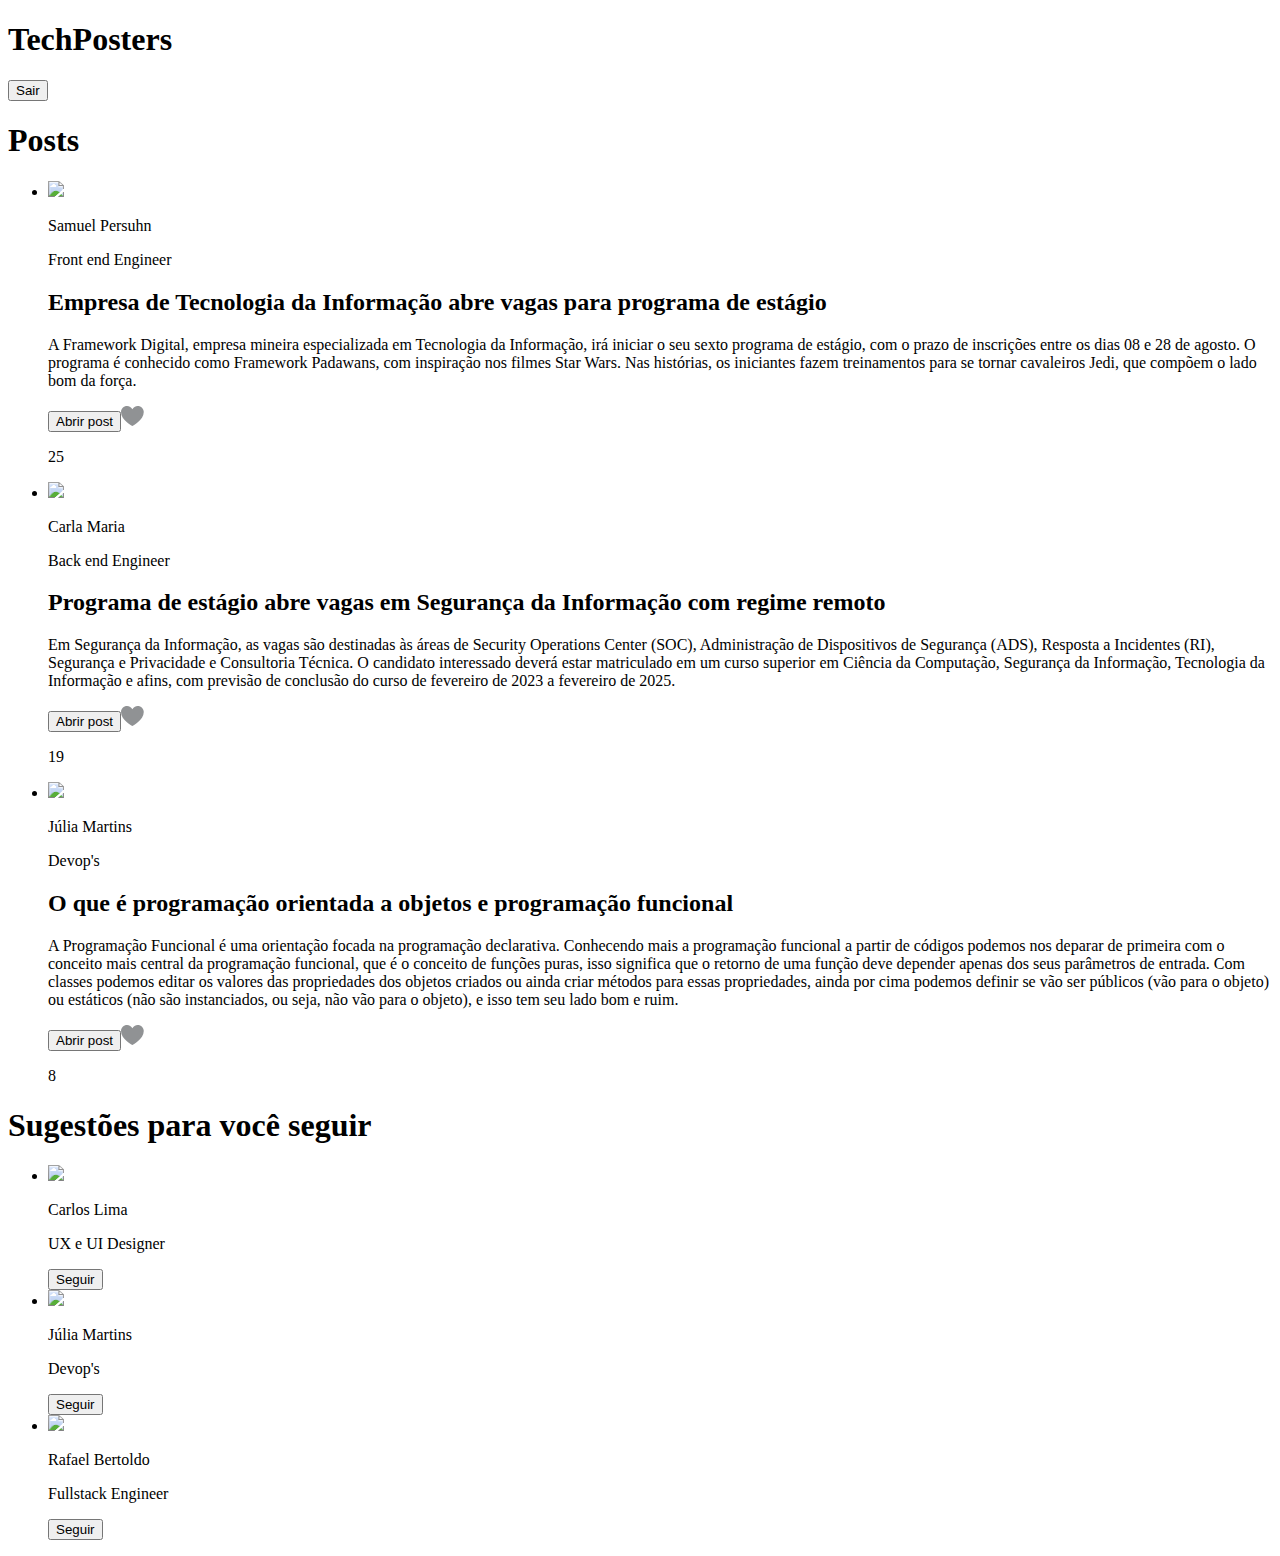
==== index.html @ 6c21739e "entrega com html e DOM funcionando" ====
<!DOCTYPE html>
<html lang="en">
  <head>
    <meta charset="UTF-8" />
    <meta http-equiv="X-UA-Compatible" content="IE=edge" />
    <meta name="viewport" content="width=device-width, initial-scale=1.0" />

    <!-- CSS -->
    <link rel="stylesheet" href="./src/styles/reset.css" />
    <link rel="stylesheet" href="./src/styles/index.css" />

    <!-- FONTE -->
    <link rel="preconnect" href="https://fonts.googleapis.com" />
    <link rel="preconnect" href="https://fonts.gstatic.com" crossorigin />
    <link
      href="https://fonts.googleapis.com/css2?family=Inter:wght@100;200;300;400;500;600;700;800;900&display=swap"
      rel="stylesheet"
    />

    <!-- JS -->
    <script src="./src/scripts/database.js" defer></script>
    <script src="./src/scripts/index.js" defer></script>

    <title>Criando rede social</title>
  </head>
  <body>
  </body>
</html>
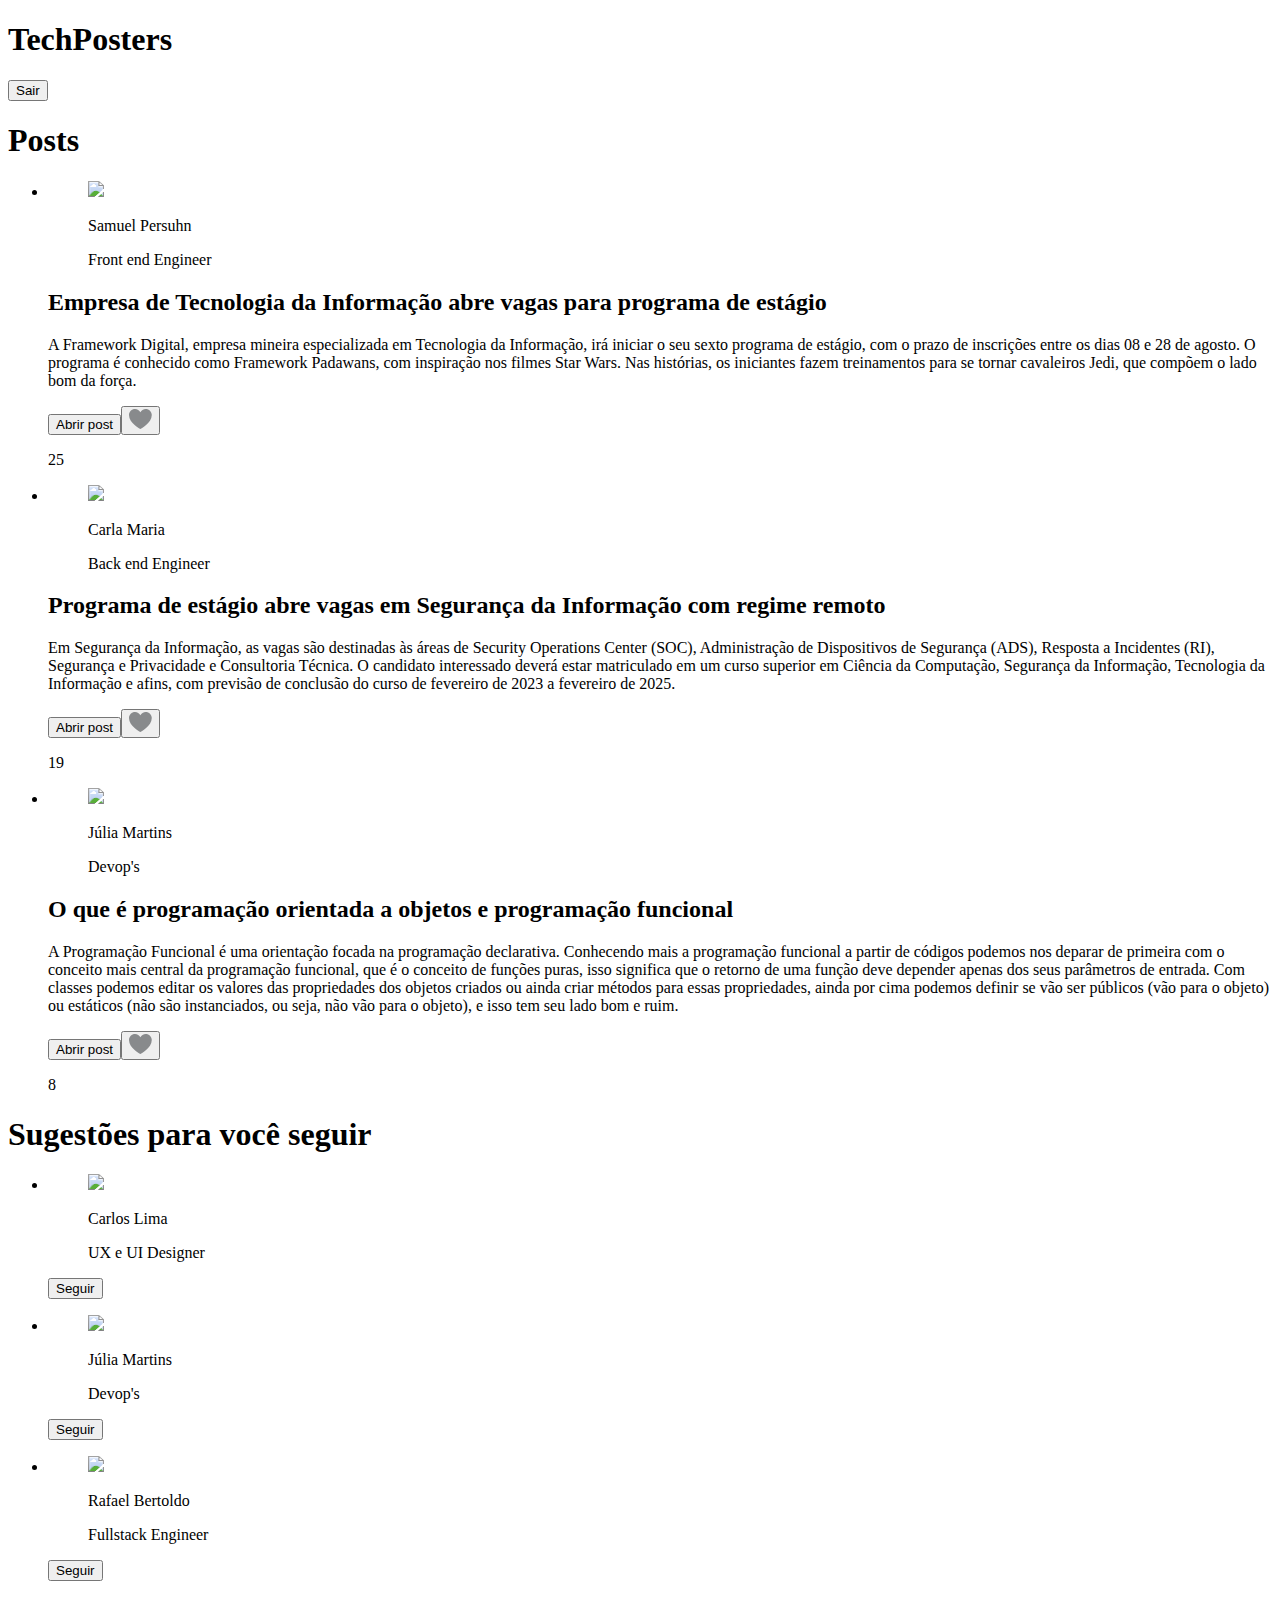
==== commit 9a737045: "entrega com modal" ====
--- a/index.html
+++ b/index.html
@@ -24,6 +24,8 @@
     <title>Criando rede social</title>
   </head>
   <body>
+    <!-- <dialog class="modal__controller"></dialog> -->
+    <dialog class="modal-item__controller"></dialog>
   </body>
 </html>
 
--- a/src/styles/index.css
+++ b/src/styles/index.css
@@ -0,0 +1,4 @@
+.likeButton{
+    cursor: pointer;
+}
+
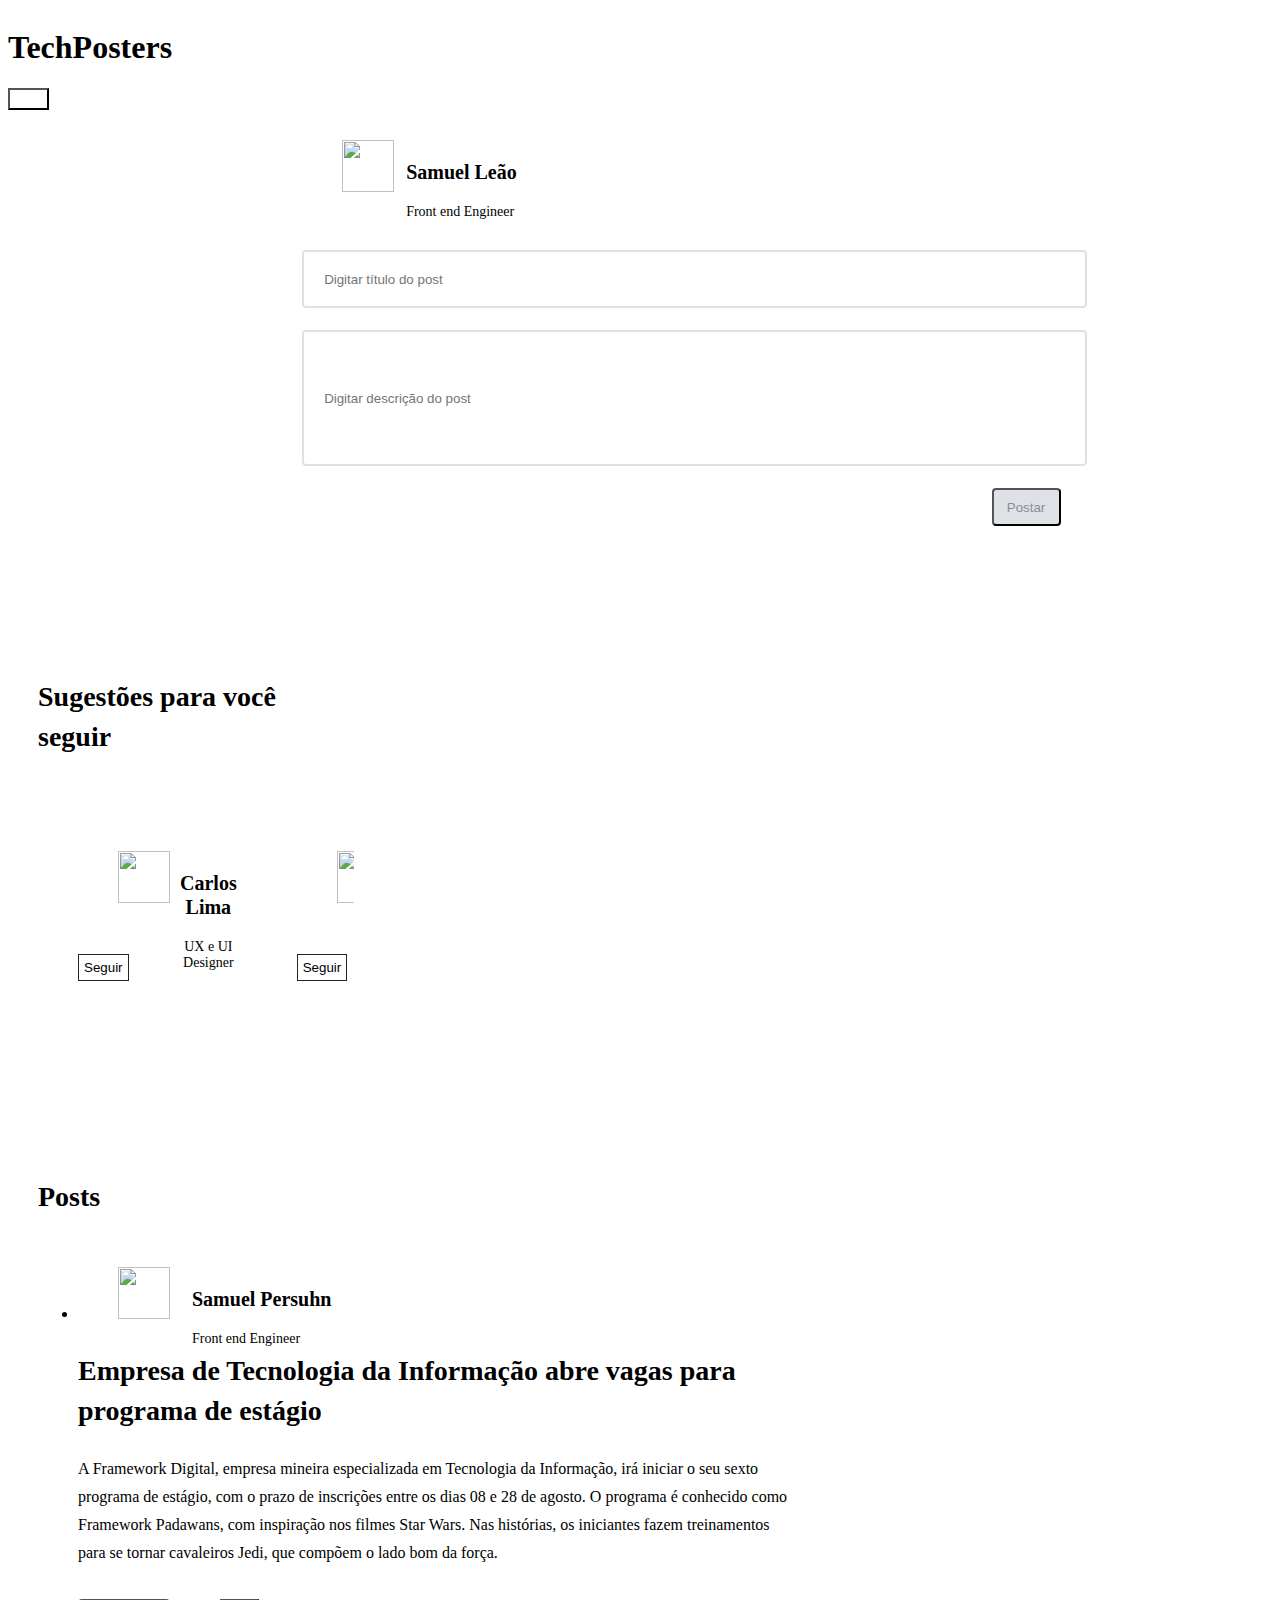
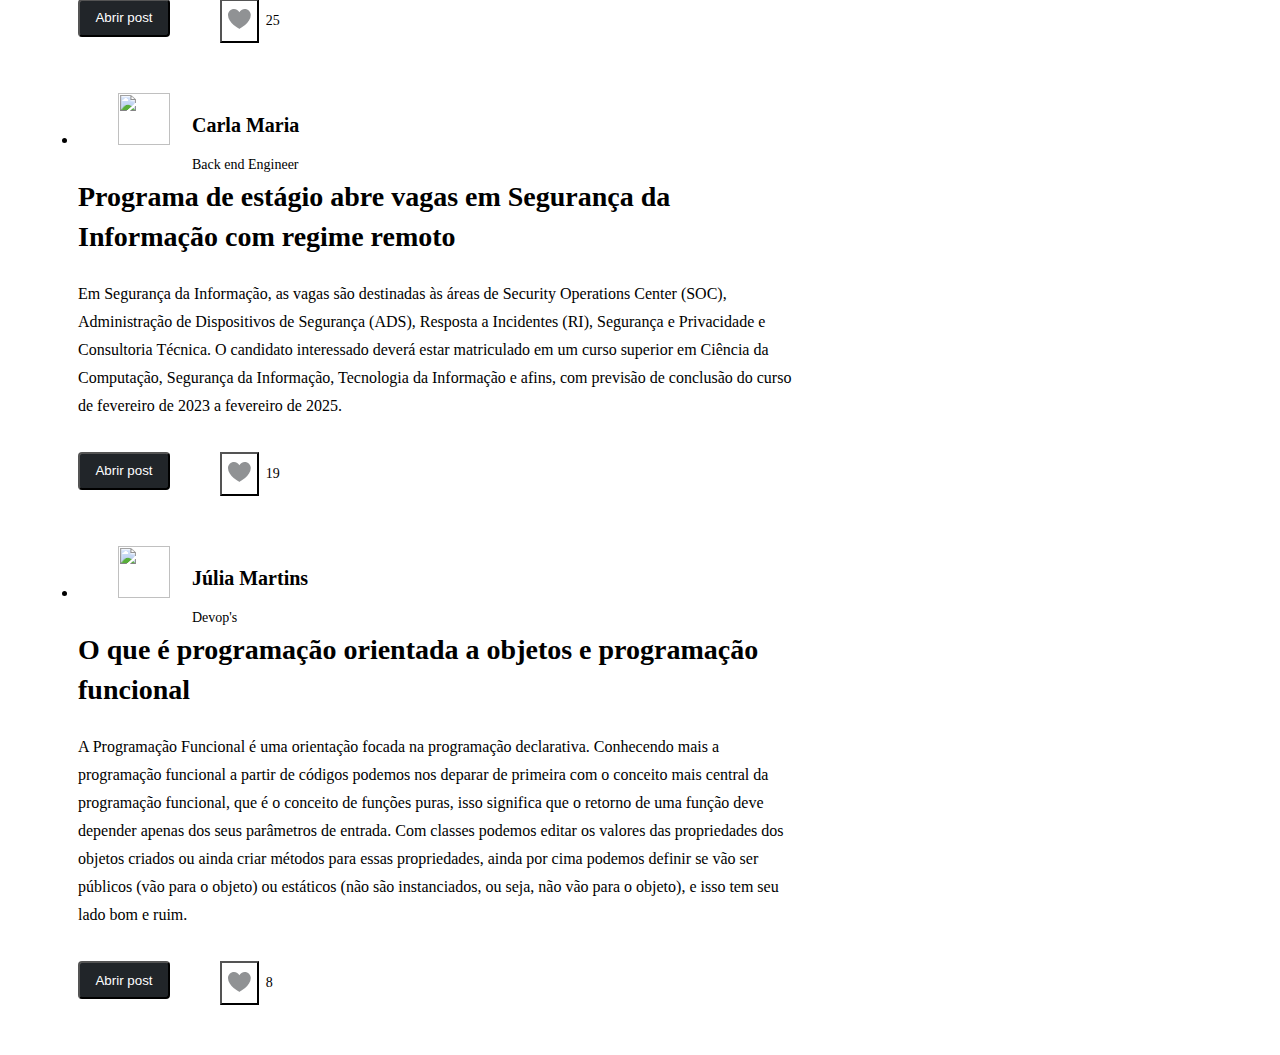
==== commit 3eb22c1d: "domingo a notie" ====
--- a/index.html
+++ b/index.html
@@ -7,7 +7,17 @@
 
     <!-- CSS -->
     <link rel="stylesheet" href="./src/styles/reset.css" />
+    <link rel="stylesheet" href="./src/styles/body.css" />
     <link rel="stylesheet" href="./src/styles/index.css" />
+    <link rel="stylesheet" href="./src/styles/globalStyles.css" />
+    <link rel="stylesheet" href="./src/styles/header.css" />
+    <link rel="stylesheet" href="./src/styles/aside.css" />
+    <link rel="stylesheet" href="./src/styles/main.css" />
+    <link rel="stylesheet" href="./src/styles/buttons.css" />
+    <link rel="stylesheet" href="./src/styles/text.css" />
+    <link rel="stylesheet" href="./src/styles/section.css" />
+    <link rel="stylesheet" href="./src/styles/input.css" />
+    <link rel="stylesheet" href="./src/styles/modal.css" />
 
     <!-- FONTE -->
     <link rel="preconnect" href="https://fonts.googleapis.com" />
@@ -24,7 +34,6 @@
     <title>Criando rede social</title>
   </head>
   <body>
-    <!-- <dialog class="modal__controller"></dialog> -->
     <dialog class="modal-item__controller"></dialog>
   </body>
 </html>
--- a/src/styles/body.css
+++ b/src/styles/body.css
@@ -0,0 +1,23 @@
+
+@media (min-width: 700px) {
+    body{
+      display: flex;
+      flex-direction: row;
+      flex-wrap: wrap;
+      gap: 100px;
+    }
+
+    aside{
+        width: 25%;
+        margin: 0px;
+        padding: 0px;
+    }
+
+    main{
+        width: 60%;
+    }
+
+    section{
+        width: 60%;
+    }
+}--- a/src/styles/globalStyles.css
+++ b/src/styles/globalStyles.css
@@ -0,0 +1,28 @@
+:root{
+    --color-blue-1: #4263EB;
+    --color-blue-2: #364FC7;
+    --color-grey-0: #0A0C0D;
+    --color-grey-1: #212529;
+    --color-grey-2: #495057;
+    --color-grey-3: #868E96;
+    --color-grey-4: #DEE2E6;
+    --color-grey-5: #F8F9FA;
+    --color-grey-opacity-1: #212529 50%;
+    --color-white-fixed: #FFFFFF;
+    --color-like: #D7443E;
+
+    --font-weight-1: 700;
+    --font-weight-2: 600;
+    --font-weight-3: 400;
+
+    --font-size-1: 1.75rem;
+    --font-size-2: 1.25rem;
+    --font-size-3: 1rem;
+    --font-size-4: 0.875rem;
+    --font-size-5: 0.75rem;
+
+    --line-height-1: 2.5rem;
+    --line-height-2: 1.75rem;
+    --line-height-3: 1.5rem;
+    --line-height-4: 1rem;
+}--- a/src/styles/aside.css
+++ b/src/styles/aside.css
@@ -0,0 +1,52 @@
+aside{
+    position: relative;
+    top: 4.875rem;
+    margin: 2.5rem 1.875rem 0 1.875rem;
+    padding: 1.875rem 0 1.875rem 0;
+    /* width: 40%; */
+}
+
+.aside__ul{
+    margin-top: 3.8125rem;
+    display: flex;
+    align-items: center;
+    overflow-y:scroll;
+    gap: 1.25rem;
+}
+
+.aside__li{
+    width: fit-content;
+    display: flex;
+    flex-direction: column;
+    height: 9.8rem;
+    gap: 2.1875rem;
+    padding: 1.075rem 0 0 0;
+}
+
+.aside__figure{
+    display: flex;
+    align-items: center;
+    justify-content: center;
+}
+
+.figure__figcaption{
+    margin-left: .625rem;
+}
+
+.figcaption__description{
+    display: flex;
+    flex-direction: column;
+    align-items: center;
+    justify-content: center;
+}
+
+.figcaption__name{
+    height: 3rem;
+    text-align:center;
+    width: fit-content;
+}
+
+.figcaption__description{
+    height: 2rem;
+    text-align:center;
+}--- a/src/styles/main.css
+++ b/src/styles/main.css
@@ -0,0 +1,55 @@
+main{
+    position: relative;
+    top: 3.6875rem;
+    padding: 0 1.875rem 0 1.875rem;
+    margin-top: 2.5rem;
+    /* width: 40%; */
+
+}
+
+.main__h1{
+    margin-bottom: 3.125rem;
+}
+
+.main__figure{
+    display: flex;
+    align-items: center;
+    gap: .75rem;
+    margin-bottom: 2rem;
+}
+
+.figure__img{
+    width: 3.25rem;
+    height: 3.25rem;
+}
+
+.figure__figcaption{
+    height: 3.25rem;
+    align-items: center;
+}
+
+.postDescription__postText{
+    margin: .75rem 0 .75rem 0;    
+}
+
+.main__postLikes{
+    display: flex;
+    gap: 50px;
+    margin-top: 2rem;
+    margin-bottom: 3.125rem;
+}
+
+.postLikes__heartImage{
+    width: 1.4225rem;
+    height: 1.25rem;
+}
+
+.postLikes__numberOfLikes{
+    display: flex;
+    align-items: center;
+}
+
+.likesInformation{
+    display: flex;
+    gap: .4375rem;
+}--- a/src/styles/buttons.css
+++ b/src/styles/buttons.css
@@ -0,0 +1,68 @@
+header button{
+    background-color: transparent;
+    color: var(--color-white-fixed);
+}
+
+.newPostSection__button{
+    width: 4.3125rem;
+    height: 2.375rem;
+    padding: 0rem .75rem 0rem .75rem;
+    color: var(--color-grey-3);
+    background-color: var(--color-grey-4);
+    border-radius: .25rem;
+}
+
+aside button{
+    background-color: var(--color-white-fixed);
+    border: .0625rem solid var(--color-grey-1);
+    width: fit-content;
+    padding: .3125rem;
+}
+
+.postLikes__button{
+    background-color: var(--color-grey-1);
+    color: var(--color-white-fixed);
+    padding: 0px, 12px, 0px, 12px;
+    border-radius: 4px;
+    height: 38px;
+    width: 92px;
+}
+
+.likeButton{
+    background-color: transparent;
+}
+
+
+
+/* .buttonPrimary{
+    background-color: var(--color-blue-1);
+    color: var(--color-white-fixed);
+    height: 2.375rem;
+    border: none;
+}
+
+.buttonPrimary:hover{
+    background-color: var(--color-blue-2);
+}
+
+.buttonGrey-1{
+    background-color: var(--color-grey-1);
+    color: var(--color-white-fixed);
+    height: 2.375rem;
+    border: none;
+}
+
+.buttonGrey-1:hover{
+    background-color: var(--color-grey-0);
+}
+
+.buttonWhiteFixed{
+    background-color: var(--color-white-fixed);
+    color: var(--color-grey-1);
+    height: 2.375rem;
+    border: none;
+}
+
+.buttonWhiteFixed:hover{
+    background-color: var(--color-grey-5);
+} */
--- a/src/styles/text.css
+++ b/src/styles/text.css
@@ -0,0 +1,29 @@
+.title-1{
+    font-weight: var(--font-weight-1);
+    font-size: var(--font-size-1);
+    line-height: var(--line-height-1);
+}
+
+.title-2{
+    font-weight: var(--font-weight-2);
+    font-size: var(--font-size-2);
+    line-height: var(--line-height-3);
+}
+
+.text-1{
+    font-weight: var(--font-weight-3);
+    font-size: var(--font-size-3);
+    line-height: var(--line-height-2);
+}
+
+.text-2{
+    font-weight: var(--font-weight-3);
+    font-size: var(--font-size-4);
+    line-height: var(--line-height-4);
+}
+
+.text-3{
+    font-weight: var(--font-weight-3);
+    font-size: var(--font-size-5);
+    line-height: var(--line-height-4);
+}--- a/src/styles/section.css
+++ b/src/styles/section.css
@@ -0,0 +1,22 @@
+section{
+    position: relative;
+    top: 7.25rem;
+    /* width: 40%; */
+    padding: 0 1.875rem 0 1.875rem;
+}
+
+.newPostSection__figure{
+    display: flex;
+}
+
+.profile__img{
+    width: 3.25rem;
+    height: 3.25rem;
+    margin-right: .75rem;
+    margin-bottom: 2.5rem;
+}
+
+.newPost__inputsPart{
+    display: flex;
+    justify-content: end;
+}
--- a/src/styles/input.css
+++ b/src/styles/input.css
@@ -0,0 +1,17 @@
+input{
+    color: var(--color-grey-4);
+    border: .125rem solid var(--color-grey-4);    
+    height: 3.25rem;    
+    padding-left: 1.25rem;
+    width: 100%;
+    margin-bottom: 1.375rem;
+    border-radius: .25rem;
+}
+
+input:focus{
+    border: .0625rem solid var(--color-blue-1);
+}
+
+.newPostSection__postDescription{
+    height: 8.125rem;
+}--- a/src/styles/modal.css
+++ b/src/styles/modal.css
@@ -0,0 +1,38 @@
+.modal-item__controller{
+    background-color: var(--color-white-fixed);
+    width: 80%;
+    border: none;
+    border-radius: 8px;
+}
+
+.modal__closeButton{
+    width: 2.5rem;
+    height: 2.5rem;
+    border-radius: 50%;
+    position: absolute;
+    top: .625rem;
+    right: .625rem;
+}
+
+.modal__figure{
+    display: flex;
+    gap: .75rem;
+}
+
+.modal-figure__img{
+    width: 3.25rem;
+    height: 3.25rem;
+}
+
+.modal-item__controller::backdrop{
+    /* background-color: var(--color-grey-opacity-1); */
+    background-color: #212529;
+    opacity: 50%;
+}
+
+
+
+
+
+
+
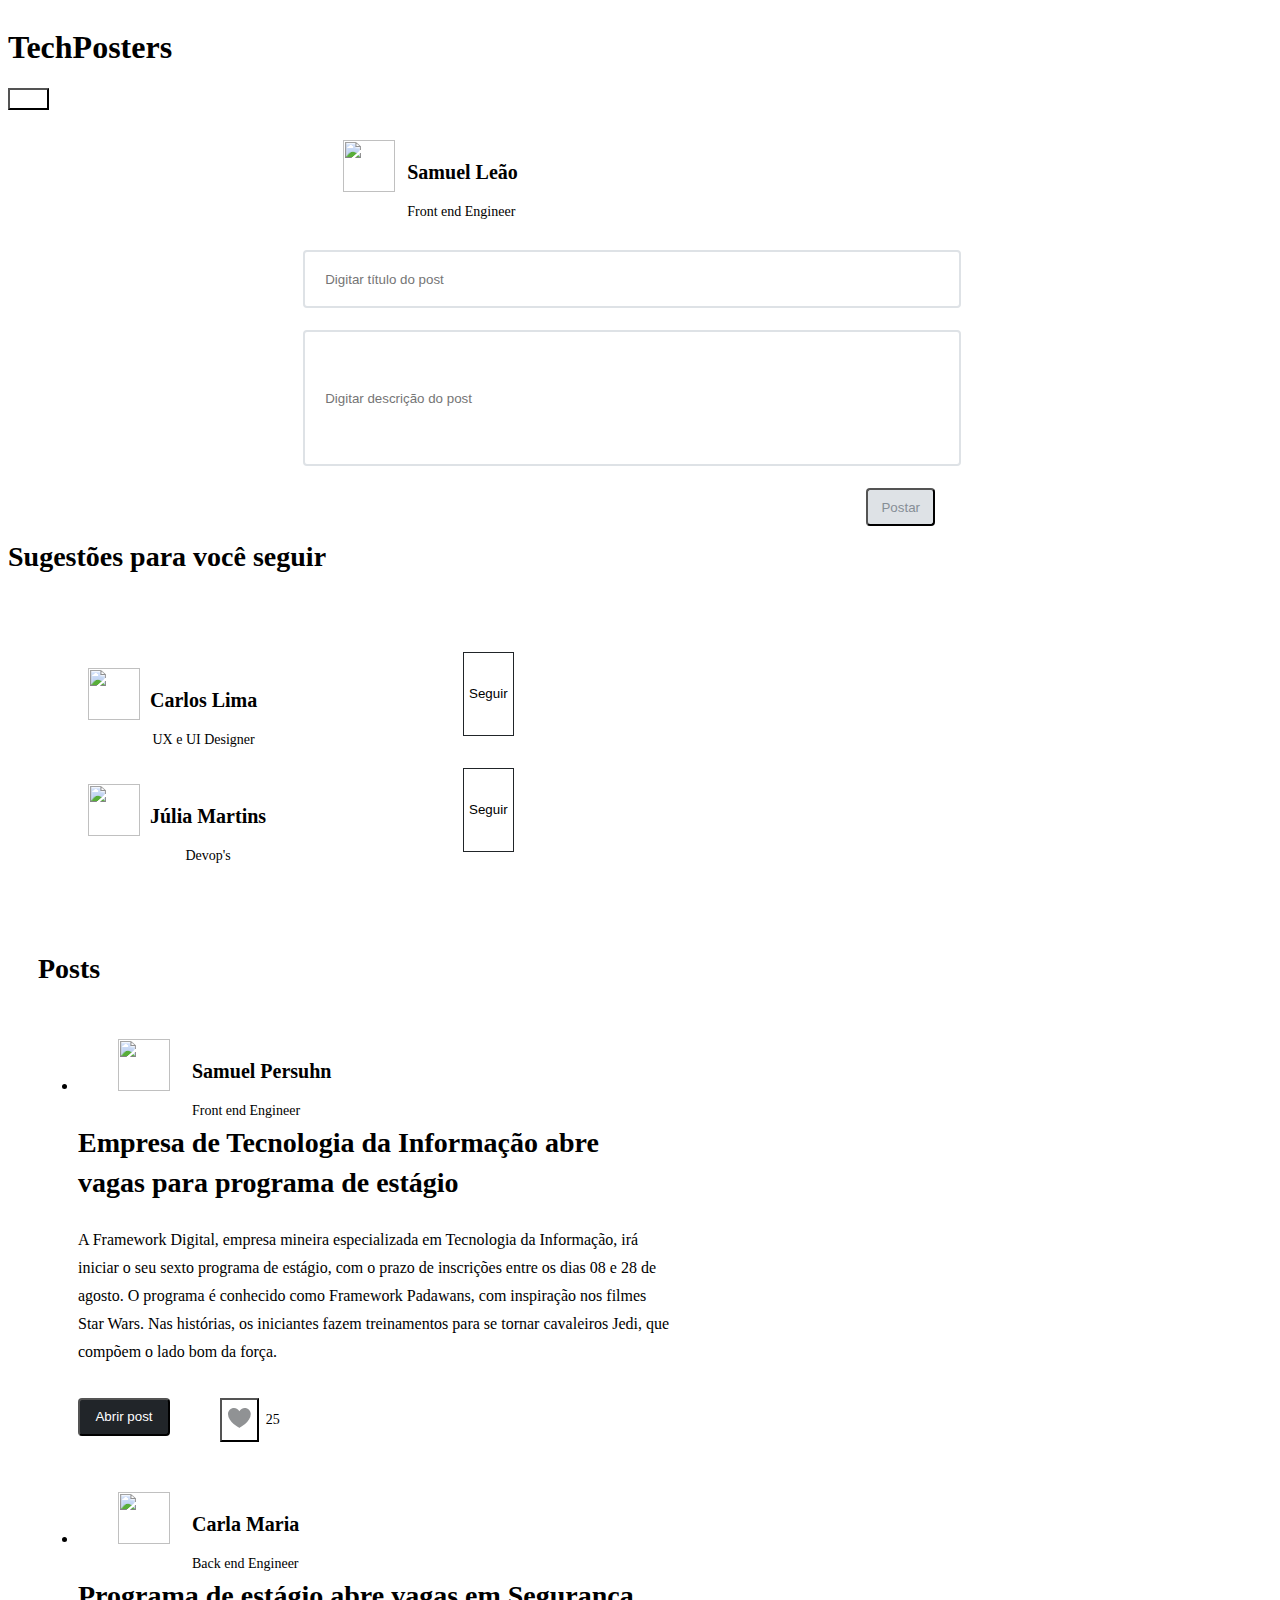
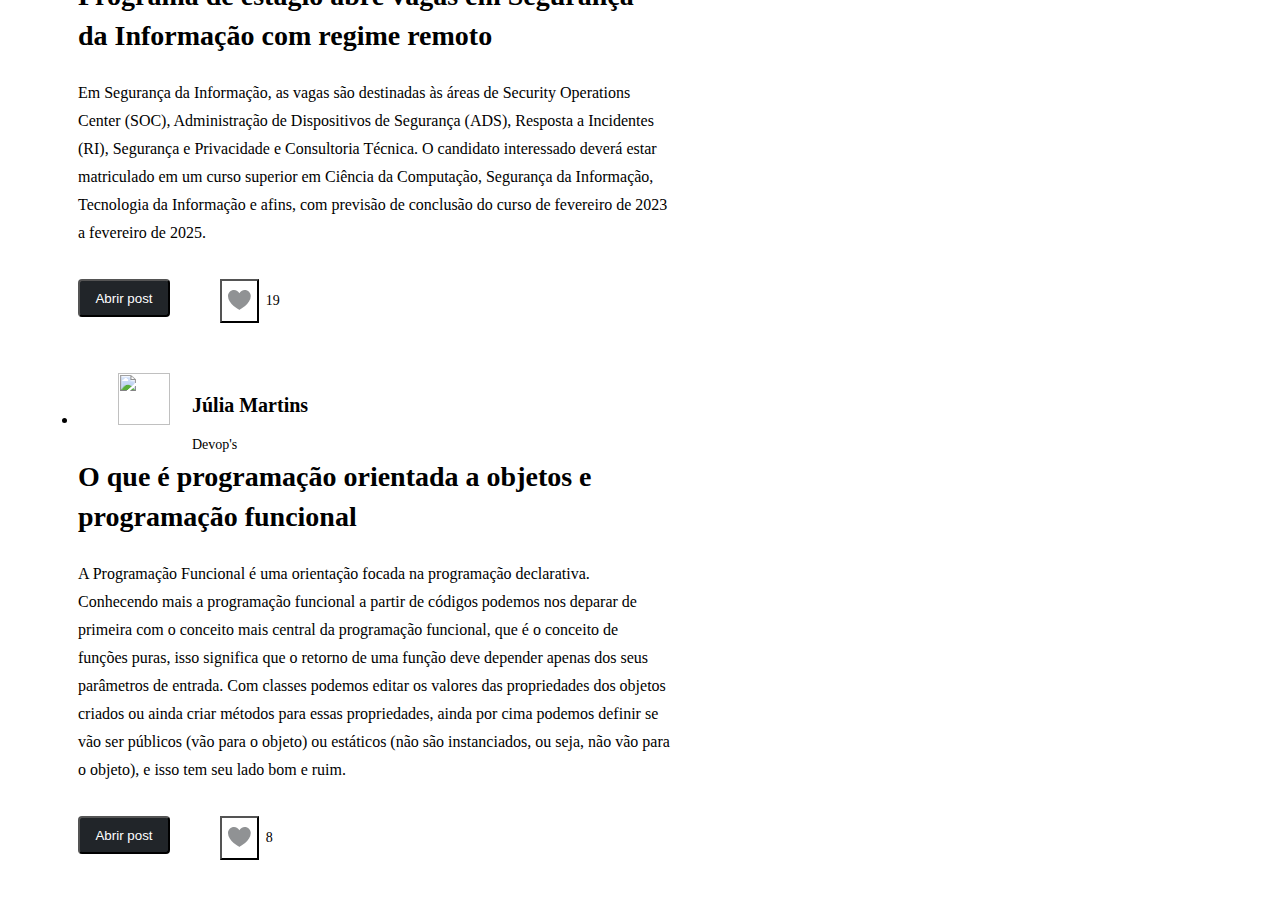
==== commit c989f950: "ajustes finais" ====
--- a/index.html
+++ b/index.html
@@ -1,40 +1,39 @@
 <!DOCTYPE html>
-<html lang="en">
+<html lang='en'>
   <head>
-    <meta charset="UTF-8" />
-    <meta http-equiv="X-UA-Compatible" content="IE=edge" />
-    <meta name="viewport" content="width=device-width, initial-scale=1.0" />
+    <meta charset='UTF-8' />
+    <meta http-equiv='X-UA-Compatible' content='IE=edge' />
+    <meta name='viewport' content='width=device-width, initial-scale=1.0' />
 
     <!-- CSS -->
-    <link rel="stylesheet" href="./src/styles/reset.css" />
-    <link rel="stylesheet" href="./src/styles/body.css" />
-    <link rel="stylesheet" href="./src/styles/index.css" />
-    <link rel="stylesheet" href="./src/styles/globalStyles.css" />
-    <link rel="stylesheet" href="./src/styles/header.css" />
-    <link rel="stylesheet" href="./src/styles/aside.css" />
-    <link rel="stylesheet" href="./src/styles/main.css" />
-    <link rel="stylesheet" href="./src/styles/buttons.css" />
-    <link rel="stylesheet" href="./src/styles/text.css" />
-    <link rel="stylesheet" href="./src/styles/section.css" />
-    <link rel="stylesheet" href="./src/styles/input.css" />
-    <link rel="stylesheet" href="./src/styles/modal.css" />
+    <link rel='stylesheet' href='./src/styles/reset.css' />
+    <link rel='stylesheet' href='./src/styles/index.css' />
+    <link rel='stylesheet' href='./src/styles/globalStyles.css' />
+    <link rel='stylesheet' href='./src/styles/header.css' />
+    <link rel='stylesheet' href='./src/styles/aside.css' />
+    <link rel='stylesheet' href='./src/styles/main.css' />
+    <link rel='stylesheet' href='./src/styles/buttons.css' />
+    <link rel='stylesheet' href='./src/styles/text.css' />
+    <link rel='stylesheet' href='./src/styles/section.css' />
+    <link rel='stylesheet' href='./src/styles/input.css' />
+    <link rel='stylesheet' href='./src/styles/modal.css' />
 
     <!-- FONTE -->
-    <link rel="preconnect" href="https://fonts.googleapis.com" />
-    <link rel="preconnect" href="https://fonts.gstatic.com" crossorigin />
+    <link rel='preconnect' href='https://fonts.googleapis.com' />
+    <link rel='preconnect' href='https://fonts.gstatic.com' crossorigin />
     <link
-      href="https://fonts.googleapis.com/css2?family=Inter:wght@100;200;300;400;500;600;700;800;900&display=swap"
-      rel="stylesheet"
+      href='https://fonts.googleapis.com/css2?family=Inter:wght@100;200;300;400;500;600;700;800;900&display=swap'
+      rel='stylesheet'
     />
 
     <!-- JS -->
-    <script src="./src/scripts/database.js" defer></script>
-    <script src="./src/scripts/index.js" defer></script>
+    <script src='./src/scripts/database.js' defer></script>
+    <script src='./src/scripts/index.js' defer></script>
 
     <title>Criando rede social</title>
   </head>
   <body>
-    <dialog class="modal-item__controller"></dialog>
+    <dialog class='modal-item__controller'></dialog>
   </body>
 </html>
 
--- a/src/styles/globalStyles.css
+++ b/src/styles/globalStyles.css
@@ -15,14 +15,16 @@
     --font-weight-2: 600;
     --font-weight-3: 400;
 
-    --font-size-1: 1.75rem;
-    --font-size-2: 1.25rem;
-    --font-size-3: 1rem;
-    --font-size-4: 0.875rem;
-    --font-size-5: 0.75rem;
+    --font-size-1: 1.75rem; 
+    --font-size-2: 1.25rem; 
+    --font-size-3: 1rem; 
+    --font-size-4: 0.875rem; 
+    --font-size-5: 0.75rem; 
 
-    --line-height-1: 2.5rem;
-    --line-height-2: 1.75rem;
-    --line-height-3: 1.5rem;
-    --line-height-4: 1rem;
-}+    --line-height-1: 2.5rem; 
+    --line-height-2: 1.75rem; 
+    --line-height-3: 1.5rem; 
+    --line-height-4: 1rem; 
+    --line-height-5: 1.0588rem; 
+}
+
--- a/src/styles/aside.css
+++ b/src/styles/aside.css
@@ -1,26 +1,26 @@
 aside{
     position: relative;
-    top: 4.875rem;
-    margin: 2.5rem 1.875rem 0 1.875rem;
-    padding: 1.875rem 0 1.875rem 0;
-    /* width: 40%; */
+    top: 78px;
+    margin: 40px 30px 0 30px;
+    padding: 30px 0 30px 0;
+    overflow-x: auto;
 }
 
 .aside__ul{
-    margin-top: 3.8125rem;
+    margin-top: 61px;
     display: flex;
     align-items: center;
-    overflow-y:scroll;
-    gap: 1.25rem;
+    gap: 20px;
+    column-gap: 80px;
 }
 
 .aside__li{
-    width: fit-content;
+    min-width: 55%; /*mexi aqui*/
     display: flex;
     flex-direction: column;
-    height: 9.8rem;
-    gap: 2.1875rem;
-    padding: 1.075rem 0 0 0;
+    height: 156.8px;
+    gap: 35px;
+    padding: 17.2px 0 0 0;
 }
 
 .aside__figure{
@@ -30,7 +30,7 @@
 }
 
 .figure__figcaption{
-    margin-left: .625rem;
+    margin-left: 10px;
 }
 
 .figcaption__description{
@@ -41,12 +41,83 @@
 }
 
 .figcaption__name{
-    height: 3rem;
+    height: 48px;
     text-align:center;
     width: fit-content;
 }
 
 .figcaption__description{
-    height: 2rem;
+    height: 32px;
     text-align:center;
+}
+
+@media screen and (min-width: 700px){
+    body{
+        display: flex;
+        flex-wrap: wrap;
+        gap: 8%;
+    }
+    
+    section{
+        width: 50%;
+    }
+
+    aside{
+        width: 40%;
+        position: relative;
+        top: 108px;
+        margin: 0px 0px 0px 0px;
+        padding: 0px 0px 0px 0px;
+        height: 356px;
+        overflow-y: hidden;
+    }
+
+    .aside__h1{
+        margin-bottom: 75px;
+    }
+    
+    .aside__ul{
+        margin-top: 0px;
+        display: flex;
+        flex-direction: column;
+        align-items: center;
+        gap: 32px;
+        height: 15.3125rem;
+    }
+    
+    .aside__li{
+        width: 100%;
+        display: flex;
+        flex-direction: row;
+        height: fit-content;
+        gap: 0rem;
+        padding: 0rem 0rem 0rem 0rem;
+        justify-content: space-between;
+    }
+    
+    .aside__figure{
+        display: flex;
+    }
+    
+    .figure__figcaption{
+        margin-left: .625rem;
+    }
+    
+    .figcaption__description{
+        display: flex;
+        flex-direction: column;
+        align-items: center;
+        justify-content: center;
+    }
+    
+    .figcaption__name{
+        height: fit-content;
+        text-align:center;
+        width: fit-content;
+    }
+    
+    .figcaption__description{
+        height: fit-content;
+        text-align:center;
+    }
 }--- a/src/styles/main.css
+++ b/src/styles/main.css
@@ -3,8 +3,6 @@
     top: 3.6875rem;
     padding: 0 1.875rem 0 1.875rem;
     margin-top: 2.5rem;
-    /* width: 40%; */
-
 }
 
 .main__h1{
@@ -52,4 +50,14 @@
 .likesInformation{
     display: flex;
     gap: .4375rem;
+}
+
+@media screen and (min-width: 700px){
+    main{
+        position: relative;
+        top: 10.25rem;
+        padding: 0 1.875rem 0 1.875rem;
+        margin-top: 0rem;
+        width: 50%;
+    }
 }--- a/src/styles/buttons.css
+++ b/src/styles/buttons.css
@@ -1,3 +1,7 @@
+button{
+    cursor: pointer;
+}
+
 header button{
     background-color: transparent;
     color: var(--color-white-fixed);
@@ -32,37 +36,3 @@
     background-color: transparent;
 }
 
-
-
-/* .buttonPrimary{
-    background-color: var(--color-blue-1);
-    color: var(--color-white-fixed);
-    height: 2.375rem;
-    border: none;
-}
-
-.buttonPrimary:hover{
-    background-color: var(--color-blue-2);
-}
-
-.buttonGrey-1{
-    background-color: var(--color-grey-1);
-    color: var(--color-white-fixed);
-    height: 2.375rem;
-    border: none;
-}
-
-.buttonGrey-1:hover{
-    background-color: var(--color-grey-0);
-}
-
-.buttonWhiteFixed{
-    background-color: var(--color-white-fixed);
-    color: var(--color-grey-1);
-    height: 2.375rem;
-    border: none;
-}
-
-.buttonWhiteFixed:hover{
-    background-color: var(--color-grey-5);
-} */
--- a/src/styles/section.css
+++ b/src/styles/section.css
@@ -1,7 +1,6 @@
 section{
     position: relative;
     top: 7.25rem;
-    /* width: 40%; */
     padding: 0 1.875rem 0 1.875rem;
 }
 
@@ -16,7 +15,7 @@
     margin-bottom: 2.5rem;
 }
 
-.newPost__inputsPart{
+.newPost__buttonPart{
     display: flex;
     justify-content: end;
 }
--- a/src/styles/input.css
+++ b/src/styles/input.css
@@ -1,5 +1,5 @@
 input{
-    color: var(--color-grey-4);
+    color: var(--color-grey-3);
     border: .125rem solid var(--color-grey-4);    
     height: 3.25rem;    
     padding-left: 1.25rem;
--- a/src/styles/modal.css
+++ b/src/styles/modal.css
@@ -25,14 +25,18 @@
 }
 
 .modal-item__controller::backdrop{
-    /* background-color: var(--color-grey-opacity-1); */
     background-color: #212529;
     opacity: 50%;
+}
+
+@media screen and (min-width: 700px){
+    .modal-item__controller{
+        position: relative;
+        top: 0px;
+    }
 }
 
 
 
 
 
-
-
